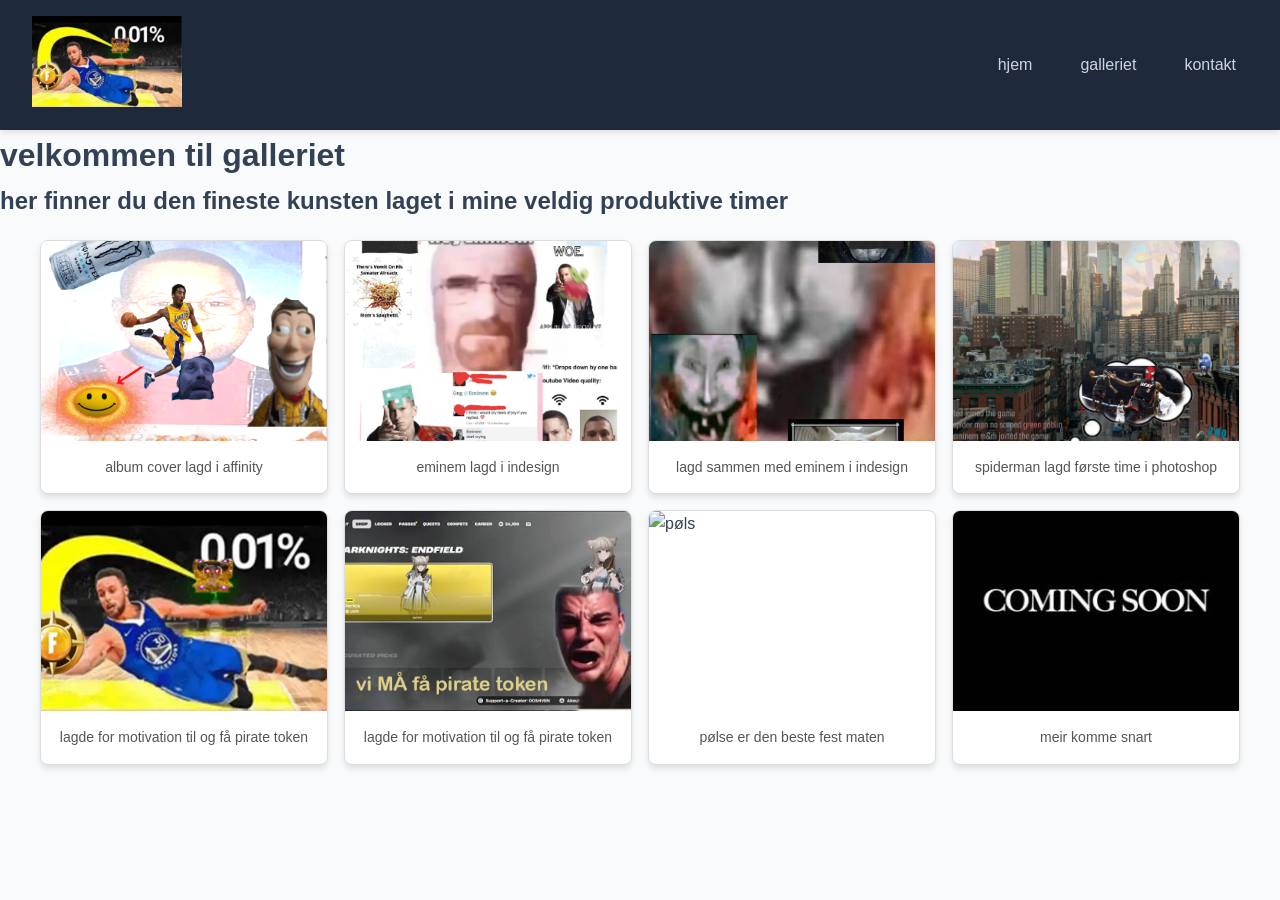
==== galleriet.html @ 64d79dd5 "Update galleriet.html" ====
<!DOCTYPE html>
<html lang="en">

<head>
    <meta charset="UTF-8">
    <meta name="viewport" content="width=device-width, initial-scale=1.0">
    <link rel="icon" type="image/png" sizes="x48" href="bilder/favicon.png">
    <link rel="stylesheet" href="css/style.css">
    
    <title>Galleriet</title>
    <nav class="navbar" aria-label="Main Navigation">
        <div class="logo">
            <img src="bilder/Untitled-1.png" alt="Logo" style="width: 150px; height: auto;">
        </div>
        <ul class="nav-links">
            <li><a href="index.html">hjem</a></li>
            <li><a href="galleriet.html">galleriet</a></li>
            <li><a href="kontakt.html">kontakt</a></li>
        </ul>
    </nav>
     <style>
        

        .gallery-container {
            display: flex;
            flex-wrap: wrap;
            gap: 16px;
            justify-content: center;
            max-width: 1200px;
            margin: 0 auto;
            padding: 20px 0;
        }


        .gallery-item {
            flex: 1 1 calc(25% - 16px); /* 4 items per row on large screens */
            min-width: 250px; /* Prevents boxes from shrinking too much */
            background-color: #fff;
            border: 1px solid #ddd;
            border-radius: 8px;
            overflow: hidden;
            box-shadow: 0 4px 6px rgba(0, 0, 0, 0.1);
            transition: transform 0.2s, box-shadow 0.2s;
        }

        /* Hover zoom effect */
        .gallery-item:hover {
            transform: translateY(-5px);
            box-shadow: 0 6px 12px rgba(0, 0, 0, 0.15);
        }

        /* Force images to align and crop evenly */
        .gallery-item img {
            width: 100%;
            height: 200px;
            object-fit: cover; /* Crops image uniformly without distortion */
            display: block;
        }

        /* Caption text layout */
        .caption {
            padding: 15px;
            text-align: center;
            font-size: 14px;
            color: #555;
        }

        /* Responsive breakpoints */
        @media (max-width: 768px) {
            .gallery-item {
                flex: 1 1 calc(50% - 16px); /* 2 items per row on tablets */
            }
        }
        @media (max-width: 480px) {
            .gallery-item {
                flex: 1 1 100%; /* 1 item per row on mobile phones */
            }
        }
    </style>

    

</head>
<body>
    <script src="javascript/javascript.js"></script>
    <h1>velkommen til galleriet</h1>
    <h2>her finner du den fineste kunsten laget i mine veldig produktive timer</h2>

     <div class="gallery-container">

  
        <div class="gallery-item">
            <img src="bilder/album.png" alt="Affinity">
            <div class="caption">album cover lagd i affinity</div>
        </div>

   
        <div class="gallery-item">
            <img src="bilder/eminem.png" alt="indesign">
            <div class="caption">eminem lagd i indesign</div>
        </div>

 
        <div class="gallery-item">
            <img src="bilder/joker.png" alt="indesign">
            <div class="caption">lagd sammen med eminem i indesign</div>
        </div>

       
        <div class="gallery-item">
            <img src="bilder/spidermanbacktoballin.png" alt="photoshop">
            <div class="caption">spiderman lagd første time i photoshop</div>
        </div>

    
        <div class="gallery-item">
            <img src="bilder/Untitled-1.png" alt="Pirate token">
            <div class="caption">lagde for motivation til og få pirate token</div>
        </div>

         <div class="gallery-item">
            <img src="bilder/Pirate token!.png" alt="Pirate token">
            <div class="caption">lagde for motivation til og få pirate token</div>
        </div>

        <div class="gallery-item">
            <img src="bilder/pøls.jpg" alt="pøls">
            <div class="caption">pølse er den beste fest maten</div>
        </div>

         <div class="gallery-item">
            <img src="bilder/images.jpg" alt="Coming soon">
            <div class="caption">meir komme snart</div>
        </div>

    </div>
</body>
</html>
---- css/style.css ----
/* Reset and Base Styles */
    * {
      box-sizing: border-box;
      margin: 0;
      padding: 0;
    }
   .vertical-scroll {
           height: 200px; 
           border: 1px solid #ffffff;
           padding: 10px;
       }

    body {
      font-family: 'Segoe UI', Tahoma, Geneva, Verdana, sans-serif;
      background-color: #f8fafc;
      color: #334155;
      line-height: 1.6;
    }

    /* Top Navigation Bar Container */
    .navbar {
      display: flex;
      justify-content: space-between;
      align-items: center;
      background-color: #1e293b; /* Dark slate gray */
      padding: 16px 32px;
      position: sticky; /* Keeps navbar locked to the top on scroll */
      top: 0;
      z-index: 1000;
      box-shadow: 0 4px 6px -1px rgb(0 0 0 / 0.1);
    }

    /* Logo Styling */
    .navbar-logo a {
      color: #f8fafc;
      font-size: 1.5rem;
      font-weight: 700;
      text-decoration: none;
      letter-spacing: -0.5px;
    }

    /* Navigation Links List Container */
    .nav-links {
      display: flex;
      gap: 24px;
      list-style: none;
    }

    /* Navigation Link Items */
    .nav-links a {
      color: #cbd5e1; /* Light gray text */
      text-decoration: none;
      font-size: 1rem;
      font-weight: 500;
      padding: 8px 12px;
      border-radius: 6px;
      transition: all 0.3s ease;
    }

    /* Hover State for Links */
    .nav-links a:hover {
      color: #ffffff;
      background-color: #334155; /* Lighter slate gray accent */
    }

    /* Active/Current Page Link State */
    .nav-links a.active {
      color: #ffffff;
      background-color: #3b82f6; /* Modern Blue accent color */
    }

    /* Main Page Content (For spacing demonstration) */
    .content-wrapper {
      max-width: 1200px;
      margin: 40px auto;
      padding: 0 20px;
    }

    /* Mobile Breakpoint (Screens under 768px wide) */
    @media (max-width: 768px) {
      .navbar {
        flex-direction: column;
        gap: 16px;
        padding: 16px;
      }

      .nav-links {
        width: 100%;
        justify-content: center;
        gap: 12px;
        flex-wrap: wrap; /* Wraps links onto a new line if screen is tiny */
      }

      .nav-links a {
        font-size: 0.95rem;
        padding: 6px 10px;
      }
    }
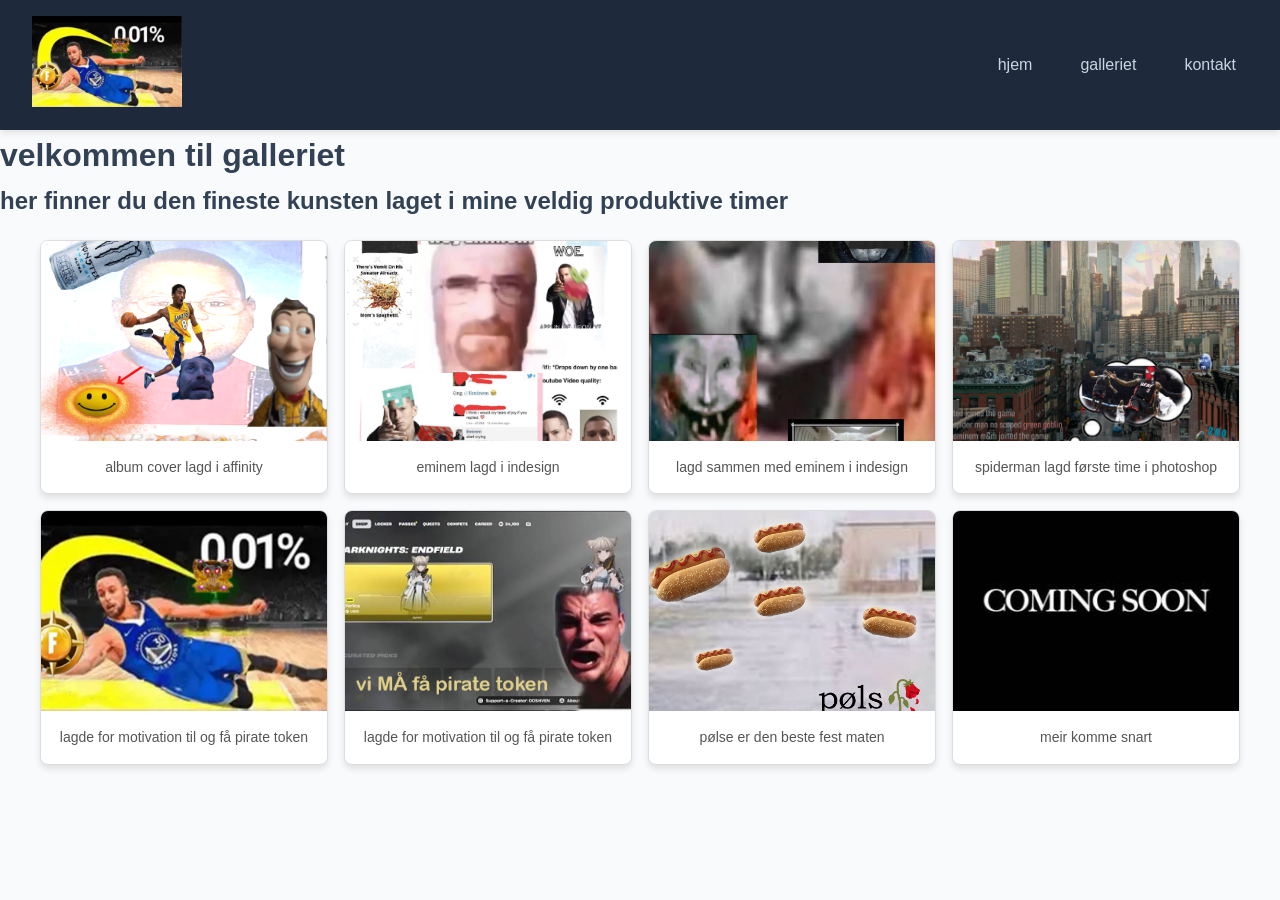
==== commit 88e29dfa: "Update galleriet.html" ====
--- a/galleriet.html
+++ b/galleriet.html
@@ -124,7 +124,7 @@
         </div>
 
         <div class="gallery-item">
-            <img src="bilder/pøls.jpg" alt="pøls">
+            <img src="bilder/pøls.png" alt="pøls">
             <div class="caption">pølse er den beste fest maten</div>
         </div>
 
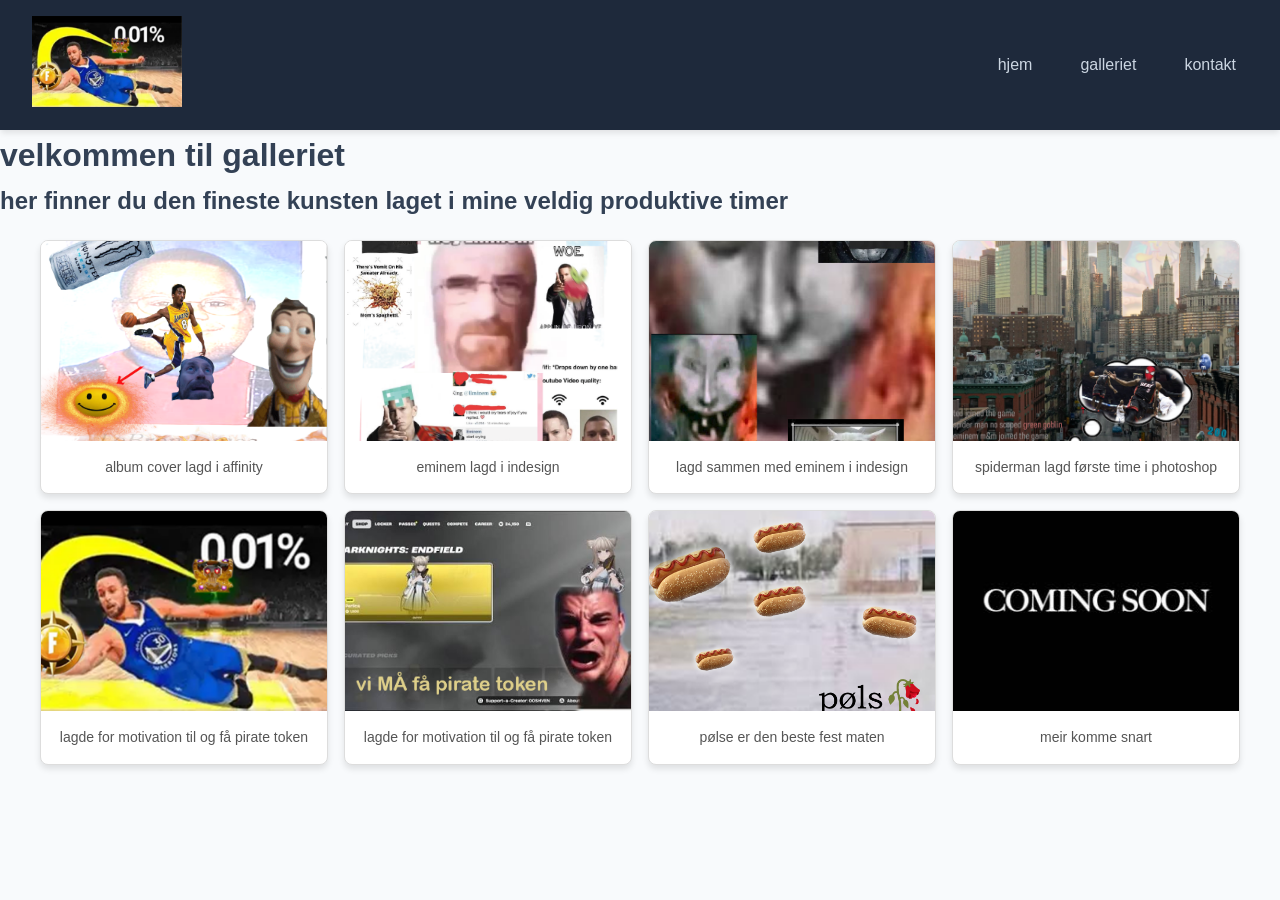
==== commit b983b84d: "Fix HTML encoding issues in galleriet.html" ====
--- a/galleriet.html
+++ b/galleriet.html
@@ -33,7 +33,7 @@
 
 
         .gallery-item {
-            flex: 1 1 calc(25% - 16px); /* 4 items per row on large screens */
+            flex: 1 1 calc(25% - 16px); 
             min-width: 250px; /* Prevents boxes from shrinking too much */
             background-color: #fff;
             border: 1px solid #ddd;
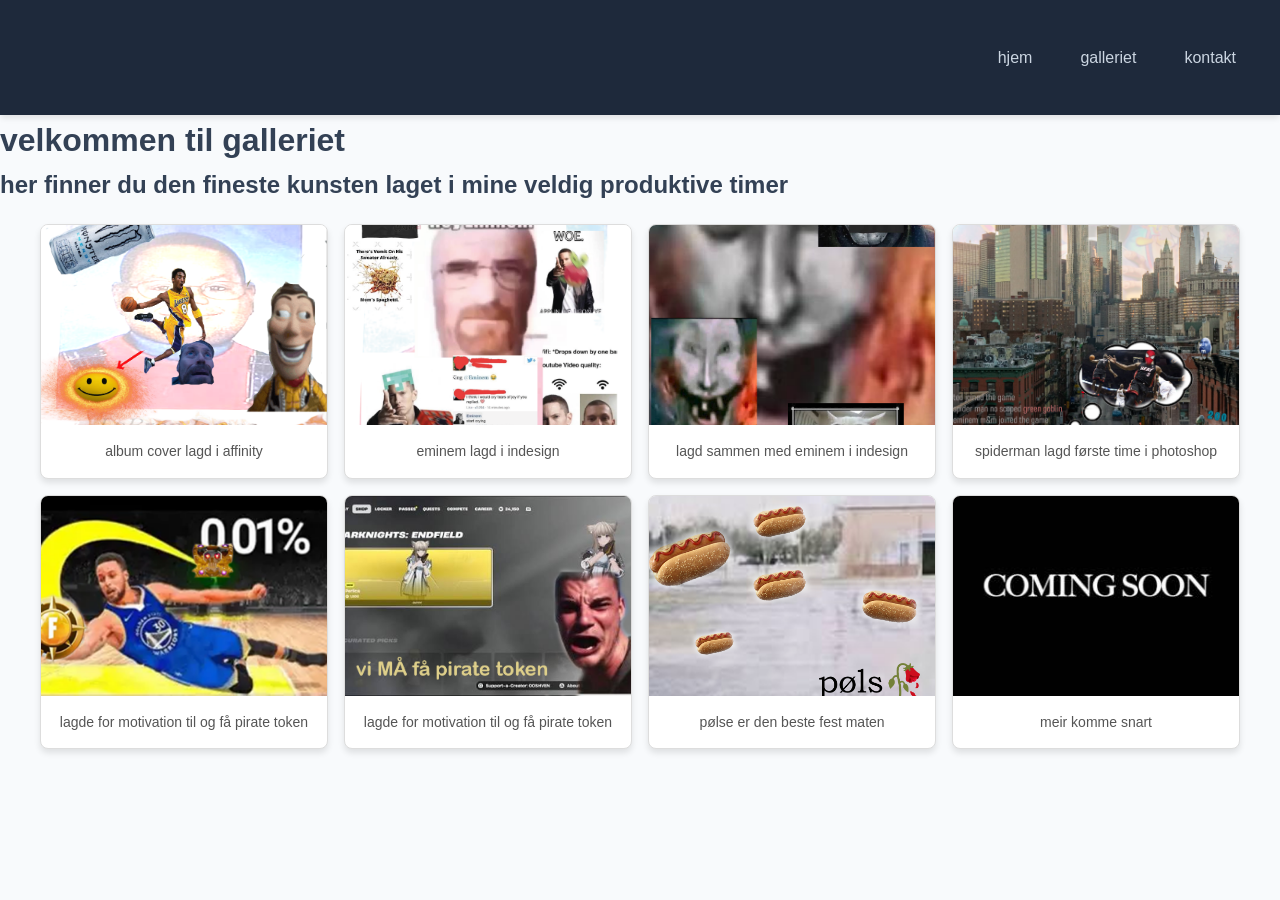
==== commit 527c1645: "Update navbar logo to video and refine HTML Replaced logo image with a video in the navbar and updat" ====
--- a/galleriet.html
+++ b/galleriet.html
@@ -10,7 +10,8 @@
     <title>Galleriet</title>
     <nav class="navbar" aria-label="Main Navigation">
         <div class="logo">
-            <img src="bilder/Untitled-1.png" alt="Logo" style="width: 150px; height: auto;">
+            <video  style="width: 150px; height:auto;" loop autoplay muted class="logo">
+               <source src="videos/thanos.mp4" type"video/mp4" >
         </div>
         <ul class="nav-links">
             <li><a href="index.html">hjem</a></li>
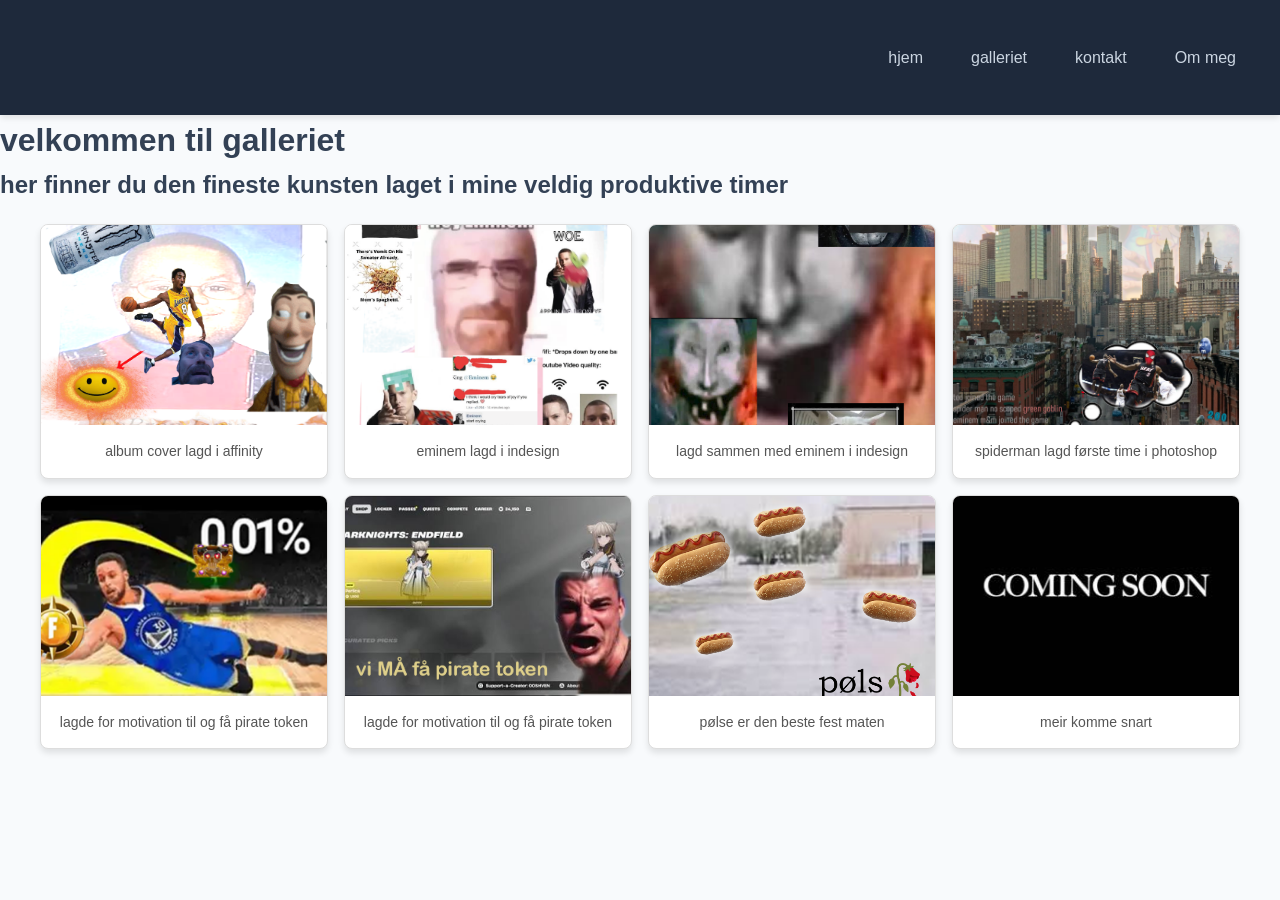
==== commit 461a2df4: "Update galleriet.html" ====
--- a/galleriet.html
+++ b/galleriet.html
@@ -4,8 +4,8 @@
 <head>
     <meta charset="UTF-8">
     <meta name="viewport" content="width=device-width, initial-scale=1.0">
-    <link rel="icon" type="image/png" sizes="x48" href="bilder/favicon.png">
     <link rel="stylesheet" href="css/style.css">
+    <link rel="icon" type="image/png" sizes="x48" href="favicon.png">
     
     <title>Galleriet</title>
     <nav class="navbar" aria-label="Main Navigation">
@@ -17,6 +17,7 @@
             <li><a href="index.html">hjem</a></li>
             <li><a href="galleriet.html">galleriet</a></li>
             <li><a href="kontakt.html">kontakt</a></li>
+            <li><a href="ommeg.html">Om meg</a></li>
         </ul>
     </nav>
      <style>
